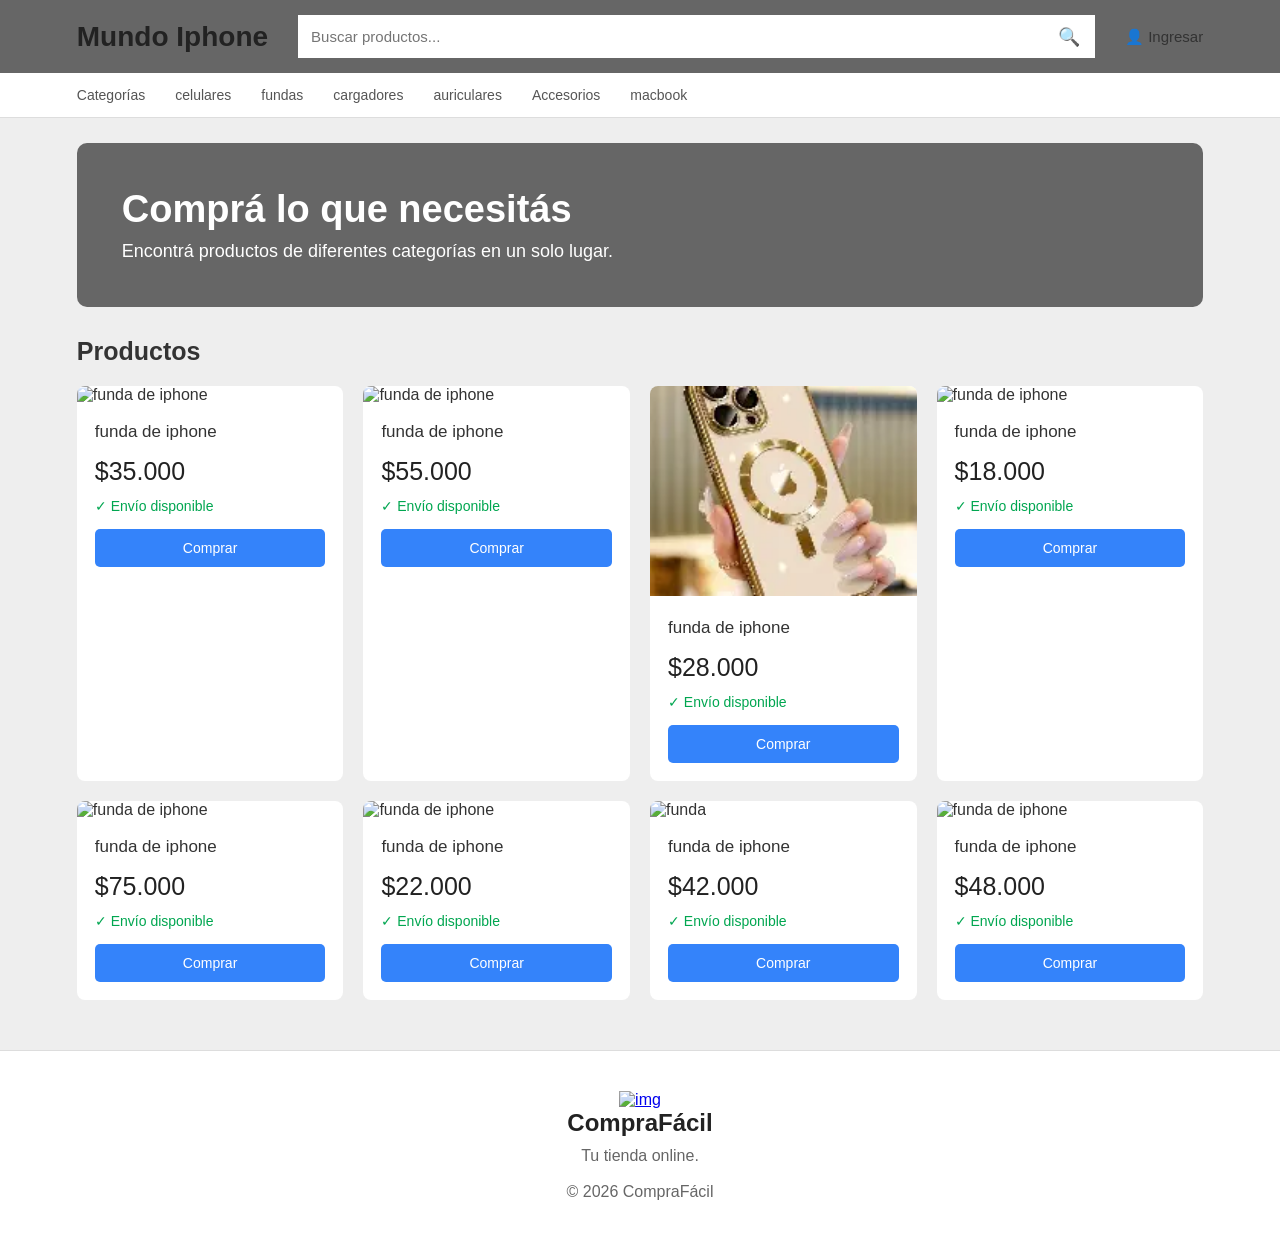
==== index.html @ 6110c026 "Add files via upload agregamos los enlaces" ====
<!DOCTYPE html>
<html lang="en">
<head>
    <meta charset="UTF-8">
    <link rel="stylesheet" href="estilos.css">
    <meta name="viewport" content="width=device-width, initial-scale=1.0">
    <title>zone Phone</title>
</head>
<link rel="preconnect" href="https://fonts.googleapis.com">
<link rel="preconnect" href="https://fonts.gstatic.com" crossorigin>
<link href="https://fonts.googleapis.com/css2?family=Bitcount+Ink:wght@100..900&display=swap" rel="stylesheet">
<body>
    <!-- ===== ENCABEZADO ===== -->
<title>zone Phone</title>
<link rel="estilos" href="estilos.css">
<header>

    <div class="logo">
       Mundo Iphone
    </div>

    <div class="buscador">

        <input
            type="text"
            placeholder="Buscar productos..."
        >
        <button type="submit">🔍</button>

        
    </div>

    <div class="usuario">
        👤 Ingresar
    </div>

</header>


<!-- ===== CATEGORÍAS ===== -->

<nav>

    <a href="#">Categorías</a>

    <a href="celulares.html">celulares</a>

    <a href="fundas.html">fundas</a>

    <a href="cargadores.html">cargadores</a>

    <a href="auriculares.html">auriculares</a>

    <a href="accesorios.html">Accesorios</a>

    <a href="macbook.html">macbook</a>

</nav>


<!-- ===== BANNER ===== -->

<section class="banner">

    <h1>
        Comprá lo que necesitás
    </h1>

    <p>
        Encontrá productos de diferentes categorías
        en un solo lugar.
    </p>

</section>


<!-- ===== PRODUCTOS ===== -->

<main class="contenedor">

    <h2 class="titulo">
        Productos
    </h2>


    <section class="productos">


        <!-- PRODUCTO 1 -->

        <article class="producto">

            <img
                src="https://th.bing.com/th/id/OIP.lqDv7DbG0J4QGtBsUQk6LwHaHa?w=180&h=182&c=7&r=0&o=7&pid=1.7&rm=3"
                alt="funda de iphone"
            >

            <div class="informacion">

                <h3>
                    funda de iphone
                </h3>

                <div class="precio">
                    $35.000
                </div>

                <div class="envio">
                    ✓ Envío disponible
                </div>

                <a href="#" class="boton">
                    Comprar
                </a>

            </div>

        </article>


        <!-- PRODUCTO 2 -->

        <article class="producto">

            <img
                src="https://th.bing.com/th/id/OIP.3WIQGI8E8xNQ7wiEvR8lOgHaH5?w=169&h=182&c=7&r=0&o=7&pid=1.7&rm=3"
                alt="funda de iphone"
            >

            <div class="informacion">

                <h3>
                    funda de iphone
                </h3>

                <div class="precio">
                    $55.000
                </div>

                <div class="envio">
                    ✓ Envío disponible
                </div>

                <a href="#" class="boton">
                    Comprar
                </a>

            </div>

        </article>


        <!-- PRODUCTO 3 -->

        <article class="producto">

            <img
                src="[data-uri]"
                alt="funda de iphone"
            >

            <div class="informacion">

                <h3>
                    funda de iphone
                </h3>

                <div class="precio">
                    $28.000
                </div>

                <div class="envio">
                    ✓ Envío disponible
                </div>

                <a href="#" class="boton">
                    Comprar
                </a>

            </div>

        </article>


        <!-- PRODUCTO 4 -->

        <article class="producto">

            <img
                src="https://th.bing.com/th?q=iPhone+11+Rojo+Fundas&w=120&h=120&c=1&rs=1&qlt=70&r=0&o=7&cb=1&pid=InlineBlock&rm=3&mkt=es-AR&cc=AR&setlang=es&adlt=moderate&t=1&mw=247"
                alt="funda de iphone"
            >

            <div class="informacion">

                <h3>
                    funda de iphone
                </h3>

                <div class="precio">
                    $18.000
                </div>

                <div class="envio">
                    ✓ Envío disponible
                </div>

                <a href="#" class="boton">
                    Comprar
                </a>

            </div>

        </article>


        <!-- PRODUCTO 5 -->

        <article class="producto">

            <img
                src="https://th.bing.com/th/id/OIP.HpjDzfjEz4w4S8hobf5PIgHaHa?w=175&h=180&c=7&r=0&o=7&pid=1.7&rm=3"
                alt="funda de iphone"
            >

            <div class="informacion">

                <h3>
                    funda de iphone
                </h3>

                <div class="precio">
                    $75.000
                </div>

                <div class="envio">
                    ✓ Envío disponible
                </div>

                <a href="#" class="boton">
                    Comprar
                </a>

            </div>

        </article>


        <!-- PRODUCTO 6 -->

        <article class="producto">

            <img
                src="https://th.bing.com/th/id/OIP.JQcCdnDBxBbUWGjRjV0ViQHaHs?w=196&h=203&c=7&r=0&o=7&pid=1.7&rm=3"
                alt="funda de iphone"
            >

            <div class="informacion">

                <h3>
                    funda de iphone
                </h3>

                <div class="precio">
                    $22.000
                </div>

                <div class="envio">
                    ✓ Envío disponible
                </div>

                <a href="#" class="boton">
                    Comprar
                </a>

            </div>

        </article>


        <!-- PRODUCTO 7 -->

        <article class="producto">

            <img
                src="https://th.bing.com/th/id/OIP.5rBGPWnrFqaTnZEM7w9niAHaHa?w=210&h=210&c=7&r=0&o=7&pid=1.7&rm=3"
                alt="funda"
            >

            <div class="informacion">

                <h3>
                    funda de iphone
                </h3>

                <div class="precio">
                    $42.000
                </div>

                <div class="envio">
                    ✓ Envío disponible
                </div>

                <a href="#" class="boton">
                    Comprar
                </a>

            </div>

        </article>


        <!-- PRODUCTO 8 -->

        <article class="producto">

            <img
                src="https://th.bing.com/th/id/OIP.6UaRbbghZWbyrovFTUPnWQHaHa?w=204&h=203&c=7&r=0&o=7&pid=1.7&rm=3"
                alt="funda de iphone"
            >

            <div class="informacion">

                <h3>
                    funda de iphone
                </h3>

                <div class="precio">
                    $48.000
                </div>

                <div class="envio">
                    ✓ Envío disponible
                </div>

                <a href="#" class="boton">
                    Comprar
                </a>

            </div>

        </article>


    </section>

</main>


<!-- ===== FOOTER ===== -->

<footer>

<a href="https://www.instagram.com/mati_bcj__/"><img  src="https://th.bing.com/th/id/OIP.xa0FgRBsvMi7bmVNCDYsCgHaHa?r=0&o=7rm=3&rs=1&pid=ImgDetMain&o=7&rm=3"  alt="img" width="70px" height="70px"></a>
    <h2>
        CompraFácil
    </h2>

    <p>
        Tu tienda online.
    </p>

    <br>

    <p>
        © 2026 CompraFácil
    </p>

</footer>
</body>
</html>
---- estilos.css ----
* {
        margin: 0;
        padding: 0;
        box-sizing: border-box;
        font-family: Arial, sans-serif;
    }

    body {
        background-color: #eeeeee;
        color: #333;
    }

    /* ===== HEADER ===== */

    header {
        background-color: #666666;
        padding: 15px 6%;
        display: flex;
        align-items: center;
        gap: 30px;
    }

    .logo {
        font-size: 28px;
        font-weight: bold;
        color: #222;
    }

    .buscador {
        flex: 1;
        display: flex;
    }

    .buscador input {
        width: 100%;
        padding: 13px;
        border: none;
        outline: none;
        font-size: 15px;
    }

    .buscador button {
        width: 55px;
        border: none;
        background-color: white;
        cursor: pointer;
        font-size: 18px;
    }

    .usuario {
        font-size: 15px;
        white-space: nowrap;
    }

    /* ===== CATEGORÍAS ===== */

    nav {
        background-color: white;
        padding: 14px 6%;
        display: flex;
        gap: 30px;
        border-bottom: 1px solid #ddd;
    }

    nav a {
        text-decoration: none;
        color: #555;
        font-size: 14px;
    }

    nav a:hover {
        color: #3483fa;
    }

    /* ===== BANNER ===== */

    .banner {
        width: 88%;
        max-width: 1200px;
        margin: 25px auto;
        padding: 45px;
        border-radius: 10px;
        background-color: #666666;
        color: white;
    }

    .banner h1 {
        font-size: 38px;
        margin-bottom: 10px;
    }

    .banner p {
        font-size: 18px;
    }

    /* ===== CONTENIDO ===== */

    .contenedor {
        width: 88%;
        max-width: 1200px;
        margin: auto;
    }

    .titulo {
        margin: 30px 0 20px;
        font-size: 25px;
    }

    /* ===== PRODUCTOS ===== */

    .productos {
        display: grid;
        grid-template-columns: repeat(4, 1fr);
        gap: 20px;
        padding-bottom: 50px;
    }

    .producto {
        background-color: white;
        border-radius: 8px;
        overflow: hidden;
        transition: 0.2s;
    }

    .producto:hover {
        transform: translateY(-5px);
        box-shadow: 0 5px 15px rgba(0,0,0,0.15);
    }

    .producto img {
        width: 100%;
        height: 210px;
        object-fit: cover;
    }

    .informacion {
        padding: 18px;
    }

    .informacion h3 {
        font-size: 17px;
        font-weight: normal;
        margin-bottom: 15px;
    }

    .precio {
        font-size: 25px;
        margin-bottom: 12px;
        color: #222;
    }

    .envio {
        color: #00a650;
        font-size: 14px;
        margin-bottom: 15px;
    }

    .boton {
        display: block;
        text-align: center;
        text-decoration: none;
        background-color: #3483fa;
        color: white;
        padding: 11px;
        border-radius: 5px;
        font-size: 14px;
    }

    .boton:hover {
        background-color: #296fd3;
    }

    /* ===== PIE DE PÁGINA ===== */

    footer {
        background-color: white;
        border-top: 1px solid #ddd;
        padding: 40px;
        text-align: center;
        color: #666;
    }

    footer h2 {
        color: #222;
        margin-bottom: 10px;
    }

    /* ===== RESPONSIVE ===== */

    @media (max-width: 900px) {

        .productos {
            grid-template-columns: repeat(2, 1fr);
        }

    }

    @media (max-width: 600px) {

        header {
            flex-wrap: wrap;
        }

        .logo {
            width: 100%;
            text-align: center;
        }

        .buscador {
            width: 100%;
        }

        nav {
            overflow-x: auto;
        }

        .banner {
            padding: 30px;
        }

        .banner h1 {
            font-size: 28px;
        }

        .productos {
            grid-template-columns: 1fr 1fr;
            gap: 10px;
        }

        .producto img {
            height: 160px;
        }

        .informacion {
            padding: 12px;
        }

        .precio {
            font-size: 20px;
        }

    }
---- estilos.css ----
* {
        margin: 0;
        padding: 0;
        box-sizing: border-box;
        font-family: Arial, sans-serif;
    }

    body {
        background-color: #eeeeee;
        color: #333;
    }

    /* ===== HEADER ===== */

    header {
        background-color: #666666;
        padding: 15px 6%;
        display: flex;
        align-items: center;
        gap: 30px;
    }

    .logo {
        font-size: 28px;
        font-weight: bold;
        color: #222;
    }

    .buscador {
        flex: 1;
        display: flex;
    }

    .buscador input {
        width: 100%;
        padding: 13px;
        border: none;
        outline: none;
        font-size: 15px;
    }

    .buscador button {
        width: 55px;
        border: none;
        background-color: white;
        cursor: pointer;
        font-size: 18px;
    }

    .usuario {
        font-size: 15px;
        white-space: nowrap;
    }

    /* ===== CATEGORÍAS ===== */

    nav {
        background-color: white;
        padding: 14px 6%;
        display: flex;
        gap: 30px;
        border-bottom: 1px solid #ddd;
    }

    nav a {
        text-decoration: none;
        color: #555;
        font-size: 14px;
    }

    nav a:hover {
        color: #3483fa;
    }

    /* ===== BANNER ===== */

    .banner {
        width: 88%;
        max-width: 1200px;
        margin: 25px auto;
        padding: 45px;
        border-radius: 10px;
        background-color: #666666;
        color: white;
    }

    .banner h1 {
        font-size: 38px;
        margin-bottom: 10px;
    }

    .banner p {
        font-size: 18px;
    }

    /* ===== CONTENIDO ===== */

    .contenedor {
        width: 88%;
        max-width: 1200px;
        margin: auto;
    }

    .titulo {
        margin: 30px 0 20px;
        font-size: 25px;
    }

    /* ===== PRODUCTOS ===== */

    .productos {
        display: grid;
        grid-template-columns: repeat(4, 1fr);
        gap: 20px;
        padding-bottom: 50px;
    }

    .producto {
        background-color: white;
        border-radius: 8px;
        overflow: hidden;
        transition: 0.2s;
    }

    .producto:hover {
        transform: translateY(-5px);
        box-shadow: 0 5px 15px rgba(0,0,0,0.15);
    }

    .producto img {
        width: 100%;
        height: 210px;
        object-fit: cover;
    }

    .informacion {
        padding: 18px;
    }

    .informacion h3 {
        font-size: 17px;
        font-weight: normal;
        margin-bottom: 15px;
    }

    .precio {
        font-size: 25px;
        margin-bottom: 12px;
        color: #222;
    }

    .envio {
        color: #00a650;
        font-size: 14px;
        margin-bottom: 15px;
    }

    .boton {
        display: block;
        text-align: center;
        text-decoration: none;
        background-color: #3483fa;
        color: white;
        padding: 11px;
        border-radius: 5px;
        font-size: 14px;
    }

    .boton:hover {
        background-color: #296fd3;
    }

    /* ===== PIE DE PÁGINA ===== */

    footer {
        background-color: white;
        border-top: 1px solid #ddd;
        padding: 40px;
        text-align: center;
        color: #666;
    }

    footer h2 {
        color: #222;
        margin-bottom: 10px;
    }

    /* ===== RESPONSIVE ===== */

    @media (max-width: 900px) {

        .productos {
            grid-template-columns: repeat(2, 1fr);
        }

    }

    @media (max-width: 600px) {

        header {
            flex-wrap: wrap;
        }

        .logo {
            width: 100%;
            text-align: center;
        }

        .buscador {
            width: 100%;
        }

        nav {
            overflow-x: auto;
        }

        .banner {
            padding: 30px;
        }

        .banner h1 {
            font-size: 28px;
        }

        .productos {
            grid-template-columns: 1fr 1fr;
            gap: 10px;
        }

        .producto img {
            height: 160px;
        }

        .informacion {
            padding: 12px;
        }

        .precio {
            font-size: 20px;
        }

    }
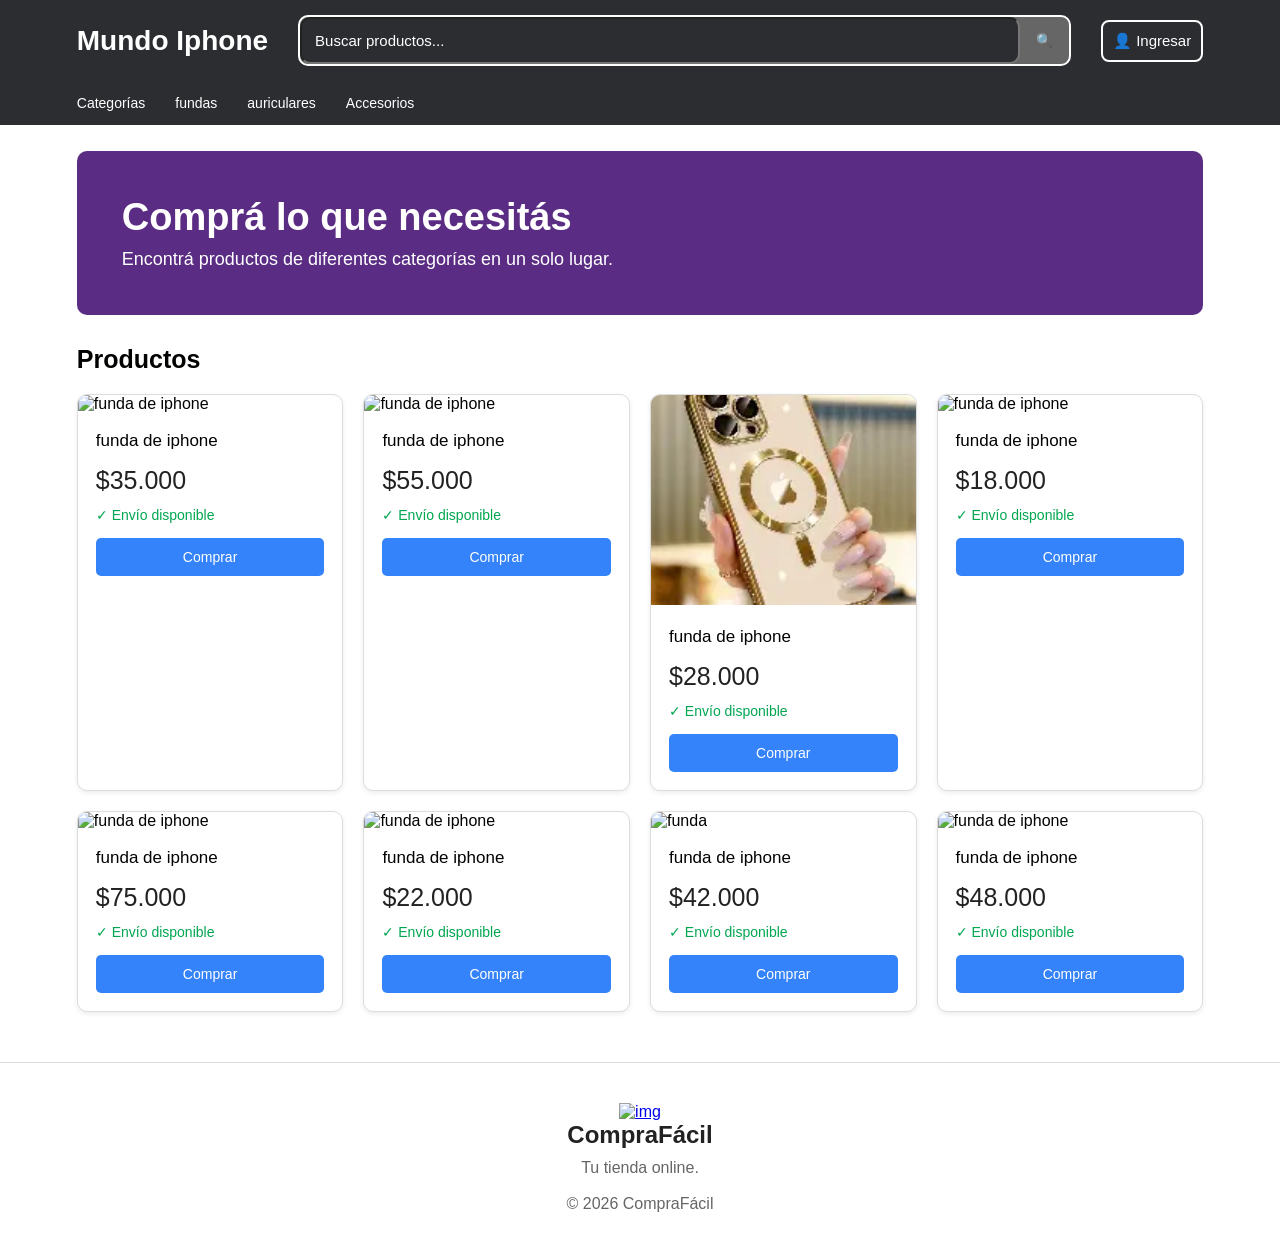
==== commit 8b68c5a5: "Add files via upload agregamos los vinculos a categorias" ====
--- a/index.html
+++ b/index.html
@@ -41,19 +41,19 @@
 
 <nav>
 
-    <a href="#">Categorías</a>
-
-    <a href="celulares.html">celulares</a>
+    <a href="index.html">Categorías</a>
+
+    
 
     <a href="fundas.html">fundas</a>
 
-    <a href="cargadores.html">cargadores</a>
+   
 
     <a href="auriculares.html">auriculares</a>
 
     <a href="accesorios.html">Accesorios</a>
 
-    <a href="macbook.html">macbook</a>
+   
 
 </nav>
 
--- a/estilos.css
+++ b/estilos.css
@@ -8,14 +8,14 @@
     }
 
     body {
-        background-color: #eeeeee;
-        color: #333;
+        background-color: white;
+        color: #020300;
     }
 
     /* ===== HEADER ===== */
 
     header {
-        background-color: #666666;
+        background-color: #2b2d31;
         padding: 15px 6%;
         display: flex;
         align-items: center;
@@ -25,48 +25,70 @@
     .logo {
         font-size: 28px;
         font-weight: bold;
-        color: #222;
+        color: white;
     }
 
     .buscador {
         flex: 1;
         display: flex;
+        align-items: center;
+        background-color: #666666;
+        border: 2px solid white;
+        border-radius: 10px;
+        overflow: hidden;
     }
 
     .buscador input {
         width: 100%;
         padding: 13px;
-        border: none;
+        border: 1x solid white;
+        border-radius: 10px;
         outline: none;
         font-size: 15px;
+        background-color: #2b2d31;
+    }
+
+    .buscador input::placeholder {
+    color: white;
     }
 
     .buscador button {
-        width: 55px;
+        padding: 13px 16px;
         border: none;
-        background-color: white;
+        background: transparent;
+        color: #2b2d31;
         cursor: pointer;
-        font-size: 18px;
     }
 
     .usuario {
         font-size: 15px;
-        white-space: nowrap;
+        padding: 10px;
+        border: 2px solid white;
+        border-radius: 8px;
+        background-color: #2b2d31;
+        color: white;
+        cursor: pointer;
+        transition: 0.3s;
+    }
+
+    .usuario:active {
+        box-shadow: 0 0 15px #3483fa;
+        background-color: #3483fa;
     }
 
     /* ===== CATEGORÍAS ===== */
 
     nav {
-        background-color: white;
+        background-color: #2b2d31;
         padding: 14px 6%;
         display: flex;
         gap: 30px;
-        border-bottom: 1px solid #ddd;
+        border-bottom: 1px solid white;
     }
 
     nav a {
         text-decoration: none;
-        color: #555;
+        color:white ;
         font-size: 14px;
     }
 
@@ -82,7 +104,7 @@
         margin: 25px auto;
         padding: 45px;
         border-radius: 10px;
-        background-color: #666666;
+        background-color:  #5B2C83;
         color: white;
     }
 
@@ -119,14 +141,17 @@
 
     .producto {
         background-color: white;
-        border-radius: 8px;
+        border: 1px solid #dddddd;
+        border-radius: 10px;
         overflow: hidden;
-        transition: 0.2s;
+        transition: all 0.3s ease;
+        box-shadow: 0 2px 5px rgba(0, 0, 0, 0.08);
     }
 
     .producto:hover {
-        transform: translateY(-5px);
-        box-shadow: 0 5px 15px rgba(0,0,0,0.15);
+        transform: translateY(-8px);
+        box-shadow: 0 0 25px rgba(123, 44, 191, 1);
+        border-color: #7B2CBF;
     }
 
     .producto img {
--- a/estilos.css
+++ b/estilos.css
@@ -8,14 +8,14 @@
     }
 
     body {
-        background-color: #eeeeee;
-        color: #333;
+        background-color: white;
+        color: #020300;
     }
 
     /* ===== HEADER ===== */
 
     header {
-        background-color: #666666;
+        background-color: #2b2d31;
         padding: 15px 6%;
         display: flex;
         align-items: center;
@@ -25,48 +25,70 @@
     .logo {
         font-size: 28px;
         font-weight: bold;
-        color: #222;
+        color: white;
     }
 
     .buscador {
         flex: 1;
         display: flex;
+        align-items: center;
+        background-color: #666666;
+        border: 2px solid white;
+        border-radius: 10px;
+        overflow: hidden;
     }
 
     .buscador input {
         width: 100%;
         padding: 13px;
-        border: none;
+        border: 1x solid white;
+        border-radius: 10px;
         outline: none;
         font-size: 15px;
+        background-color: #2b2d31;
+    }
+
+    .buscador input::placeholder {
+    color: white;
     }
 
     .buscador button {
-        width: 55px;
+        padding: 13px 16px;
         border: none;
-        background-color: white;
+        background: transparent;
+        color: #2b2d31;
         cursor: pointer;
-        font-size: 18px;
     }
 
     .usuario {
         font-size: 15px;
-        white-space: nowrap;
+        padding: 10px;
+        border: 2px solid white;
+        border-radius: 8px;
+        background-color: #2b2d31;
+        color: white;
+        cursor: pointer;
+        transition: 0.3s;
+    }
+
+    .usuario:active {
+        box-shadow: 0 0 15px #3483fa;
+        background-color: #3483fa;
     }
 
     /* ===== CATEGORÍAS ===== */
 
     nav {
-        background-color: white;
+        background-color: #2b2d31;
         padding: 14px 6%;
         display: flex;
         gap: 30px;
-        border-bottom: 1px solid #ddd;
+        border-bottom: 1px solid white;
     }
 
     nav a {
         text-decoration: none;
-        color: #555;
+        color:white ;
         font-size: 14px;
     }
 
@@ -82,7 +104,7 @@
         margin: 25px auto;
         padding: 45px;
         border-radius: 10px;
-        background-color: #666666;
+        background-color:  #5B2C83;
         color: white;
     }
 
@@ -119,14 +141,17 @@
 
     .producto {
         background-color: white;
-        border-radius: 8px;
+        border: 1px solid #dddddd;
+        border-radius: 10px;
         overflow: hidden;
-        transition: 0.2s;
+        transition: all 0.3s ease;
+        box-shadow: 0 2px 5px rgba(0, 0, 0, 0.08);
     }
 
     .producto:hover {
-        transform: translateY(-5px);
-        box-shadow: 0 5px 15px rgba(0,0,0,0.15);
+        transform: translateY(-8px);
+        box-shadow: 0 0 25px rgba(123, 44, 191, 1);
+        border-color: #7B2CBF;
     }
 
     .producto img {
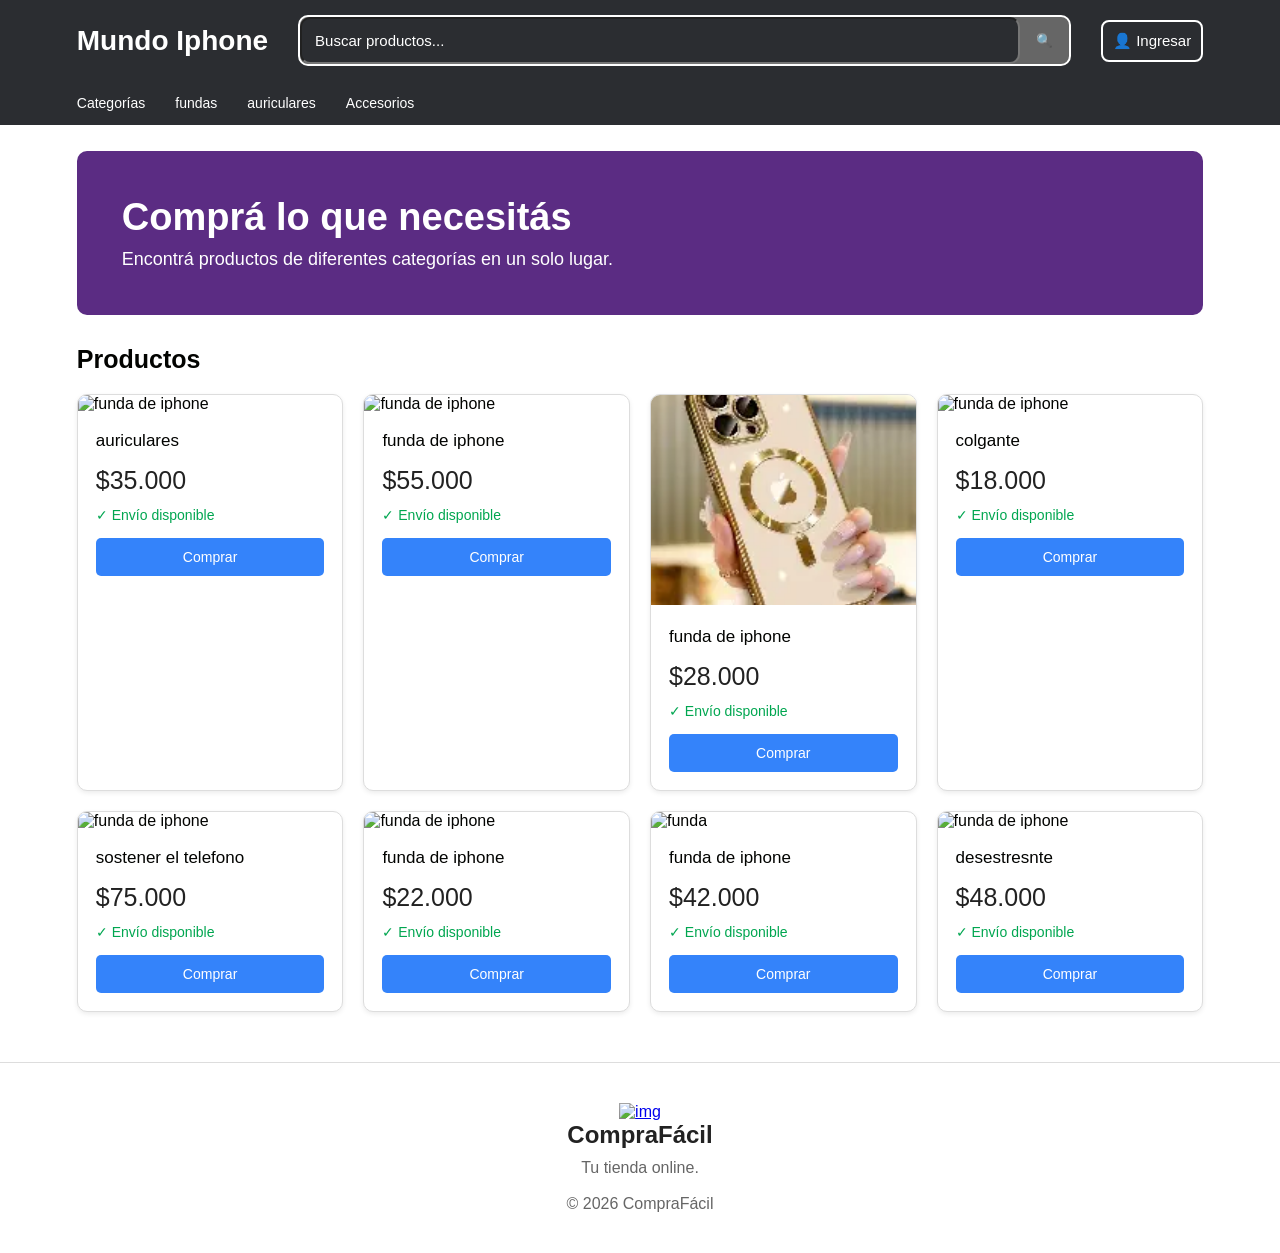
==== commit 0d778fd2: "Add files via upload acomodamos los productos de esta categoria" ====
--- a/index.html
+++ b/index.html
@@ -91,7 +91,39 @@
         <article class="producto">
 
             <img
-                src="https://th.bing.com/th/id/OIP.lqDv7DbG0J4QGtBsUQk6LwHaHa?w=180&h=182&c=7&r=0&o=7&pid=1.7&rm=3"
+                src="https://imgs.search.brave.com/Dd8I39sZYrQHI96cjUC4XwNZPusPZd4pSSHWeuwNdzo/rs:fit:860:0:0:0/g:ce/aHR0cHM6Ly9zdGF0/aWMudmVjdGVlenku/Y29tL3N5c3RlbS9y/ZXNvdXJjZXMvdGh1/bWJuYWlscy8wMDYv/NDgyLzAzNS9zbWFs/bC9hLXdpcmVsZXNz/LWhlYWRwaG9uZS1p/bi1hLXllbGxvdy1i/YWNrZ3JvdW5kLXBo/b3RvLmpwZw"
+                alt="funda de iphone"
+            >
+
+            <div class="informacion">
+
+                <h3>
+                     auriculares
+                </h3>
+
+                <div class="precio">
+                    $35.000
+                </div>
+
+                <div class="envio">
+                    ✓ Envío disponible
+                </div>
+
+                <a href="#" class="boton">
+                    Comprar
+                </a>
+
+            </div>
+
+        </article>
+
+
+        <!-- PRODUCTO 2 -->
+
+        <article class="producto">
+
+            <img
+                src="https://th.bing.com/th/id/OIP.3WIQGI8E8xNQ7wiEvR8lOgHaH5?w=169&h=182&c=7&r=0&o=7&pid=1.7&rm=3"
                 alt="funda de iphone"
             >
 
@@ -102,28 +134,28 @@
                 </h3>
 
                 <div class="precio">
-                    $35.000
-                </div>
-
-                <div class="envio">
-                    ✓ Envío disponible
-                </div>
-
-                <a href="#" class="boton">
-                    Comprar
-                </a>
-
-            </div>
-
-        </article>
-
-
-        <!-- PRODUCTO 2 -->
-
-        <article class="producto">
-
-            <img
-                src="https://th.bing.com/th/id/OIP.3WIQGI8E8xNQ7wiEvR8lOgHaH5?w=169&h=182&c=7&r=0&o=7&pid=1.7&rm=3"
+                    $55.000
+                </div>
+
+                <div class="envio">
+                    ✓ Envío disponible
+                </div>
+
+                <a href="#" class="boton">
+                    Comprar
+                </a>
+
+            </div>
+
+        </article>
+
+
+        <!-- PRODUCTO 3 -->
+
+        <article class="producto">
+
+            <img
+                src="[data-uri]"
                 alt="funda de iphone"
             >
 
@@ -134,38 +166,6 @@
                 </h3>
 
                 <div class="precio">
-                    $55.000
-                </div>
-
-                <div class="envio">
-                    ✓ Envío disponible
-                </div>
-
-                <a href="#" class="boton">
-                    Comprar
-                </a>
-
-            </div>
-
-        </article>
-
-
-        <!-- PRODUCTO 3 -->
-
-        <article class="producto">
-
-            <img
-                src="[data-uri]"
-                alt="funda de iphone"
-            >
-
-            <div class="informacion">
-
-                <h3>
-                    funda de iphone
-                </h3>
-
-                <div class="precio">
                     $28.000
                 </div>
 
@@ -187,14 +187,14 @@
         <article class="producto">
 
             <img
-                src="https://th.bing.com/th?q=iPhone+11+Rojo+Fundas&w=120&h=120&c=1&rs=1&qlt=70&r=0&o=7&cb=1&pid=InlineBlock&rm=3&mkt=es-AR&cc=AR&setlang=es&adlt=moderate&t=1&mw=247"
-                alt="funda de iphone"
-            >
-
-            <div class="informacion">
-
-                <h3>
-                    funda de iphone
+                src="https://imgs.search.brave.com/nC23NAGAA8pW3L0xI2__tluTn2T7a1MmlWp_zqZ6C5U/rs:fit:860:0:0:0/g:ce/aHR0cHM6Ly9hci10/b2RvbW9kYS5ibHVl/c3Rhcmdyb3VwLWNk/bi5jb20vbWVkaWEv/Y2F0YWxvZy9wcm9k/dWN0LzgvNC84NDQ0/ODMwMV8xXzFfMjAy/NjEwMjUwMjQyMTQu/anBnP3F1YWxpdHk9/NzUmYmctY29sb3I9/MjU1LDI1NSwyNTUm/Zml0PWJvdW5kcyZo/ZWlnaHQ9NjA4Jndp/ZHRoPTQ3NSZjYW52/YXM9NDc1OjYwOA"
+                alt="funda de iphone"
+            >
+
+            <div class="informacion">
+
+                <h3>
+                    colgante
                 </h3>
 
                 <div class="precio">
@@ -219,14 +219,14 @@
         <article class="producto">
 
             <img
-                src="https://th.bing.com/th/id/OIP.HpjDzfjEz4w4S8hobf5PIgHaHa?w=175&h=180&c=7&r=0&o=7&pid=1.7&rm=3"
-                alt="funda de iphone"
-            >
-
-            <div class="informacion">
-
-                <h3>
-                    funda de iphone
+                src="https://imgs.search.brave.com/R7kzBn-jkdFI4HPr8IL9bN62Ovk5Km6JAdozb-zi8HQ/rs:fit:860:0:0:0/g:ce/aHR0cHM6Ly9hY2Ru/LXVzLm1pdGllbmRh/bnViZS5jb20vc3Rv/cmVzLzg4Ni8zNjYv/cHJvZHVjdHMvc29w/b3J0ZS1jZWx1bGFy/LXBpbnphLWJyYXpv/LWZsZXhpYmxlLTAx/MS0xOGU0ZGQwZmI5/ZmRlM2E4YmExNjQw/OTYzMTMxNzcwMi00/ODAtMC53ZWJw"
+                alt="funda de iphone"
+            >
+
+            <div class="informacion">
+
+                <h3>
+                    sostener el telefono
                 </h3>
 
                 <div class="precio">
@@ -315,14 +315,14 @@
         <article class="producto">
 
             <img
-                src="https://th.bing.com/th/id/OIP.6UaRbbghZWbyrovFTUPnWQHaHa?w=204&h=203&c=7&r=0&o=7&pid=1.7&rm=3"
-                alt="funda de iphone"
-            >
-
-            <div class="informacion">
-
-                <h3>
-                    funda de iphone
+                src="https://imgs.search.brave.com/5e2CIQX8v7-AuwDaPJCdB83SQ1mqCnOLExfeSFz-k6s/rs:fit:860:0:0:0/g:ce/aHR0cHM6Ly9hY2Ru/LXVzLm1pdGllbmRh/bnViZS5jb20vc3Rv/cmVzLzY1Mi81OTYv/cHJvZHVjdHMvMDA5/ODAzXzAtNDljOWRl/OGNjYTA4NjRhNGFh/MTc2MTc2NDY2MTQ1/OTQtMTAyNC0xMDI0/LndlYnA_dz0xOTIw"
+                alt="funda de iphone"
+            >
+
+            <div class="informacion">
+
+                <h3>
+                    desestresnte
                 </h3>
 
                 <div class="precio">
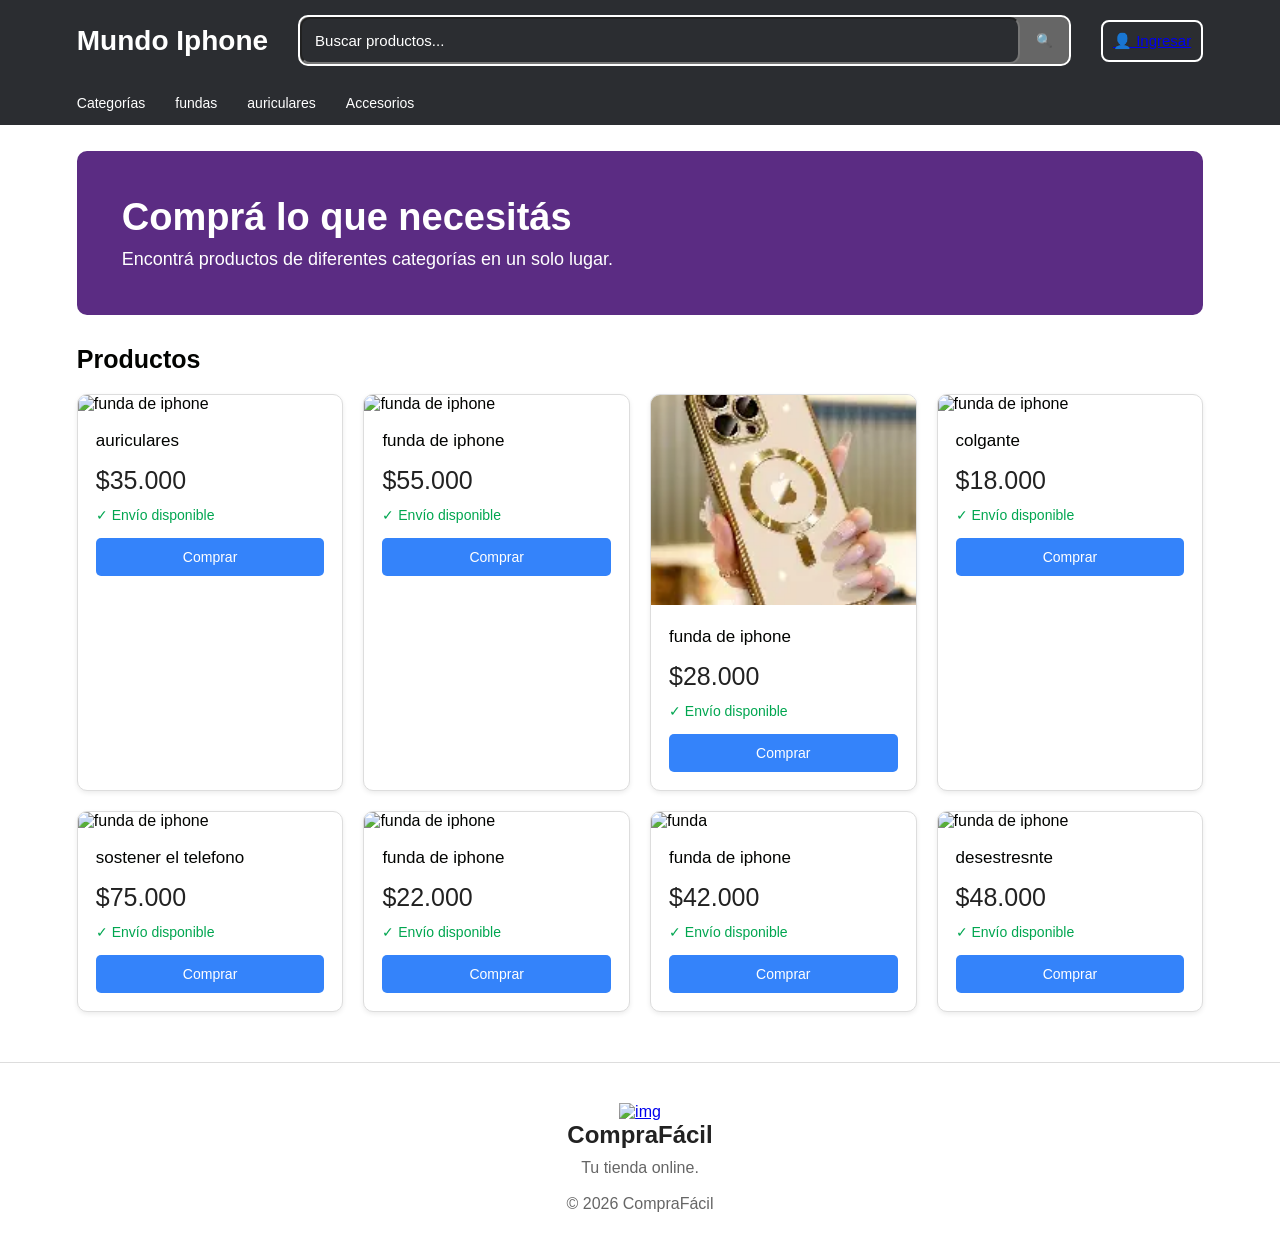
==== commit cee8bc2f: "Add files via upload modificamos y cambiamos errores en el inicio de sesion" ====
--- a/index.html
+++ b/index.html
@@ -31,7 +31,7 @@
     </div>
 
     <div class="usuario">
-        👤 Ingresar
+      <a href="ingresar.html">👤 Ingresar</a>  
     </div>
 
 </header>
@@ -351,7 +351,7 @@
 
 <footer>
 
-<a href="https://www.instagram.com/mati_bcj__/"><img  src="https://th.bing.com/th/id/OIP.xa0FgRBsvMi7bmVNCDYsCgHaHa?r=0&o=7rm=3&rs=1&pid=ImgDetMain&o=7&rm=3"  alt="img" width="70px" height="70px"></a>
+<a href="https://www.instagram.com/zoneiphone2026?rpxt=bmwxcWdvczRuZnY2"><img  src="https://th.bing.com/th/id/OIP.xa0FgRBsvMi7bmVNCDYsCgHaHa?r=0&o=7rm=3&rs=1&pid=ImgDetMain&o=7&rm=3"  alt="img" width="70px" height="70px"></a>
     <h2>
         CompraFácil
     </h2>
@@ -367,5 +367,13 @@
     </p>
 
 </footer>
+<script>
+  const usuarioActivo = sessionStorage.getItem('bastian_sesion');
+  if (usuarioActivo) {
+    const cajaUsuario = document.querySelector('.usuario');
+    cajaUsuario.innerHTML = `<a href="ingresar.html" style="color:white; text-decoration:none;">👤 ${usuarioActivo}</a>`;
+  }
+</script>
+
 </body>
 </html>
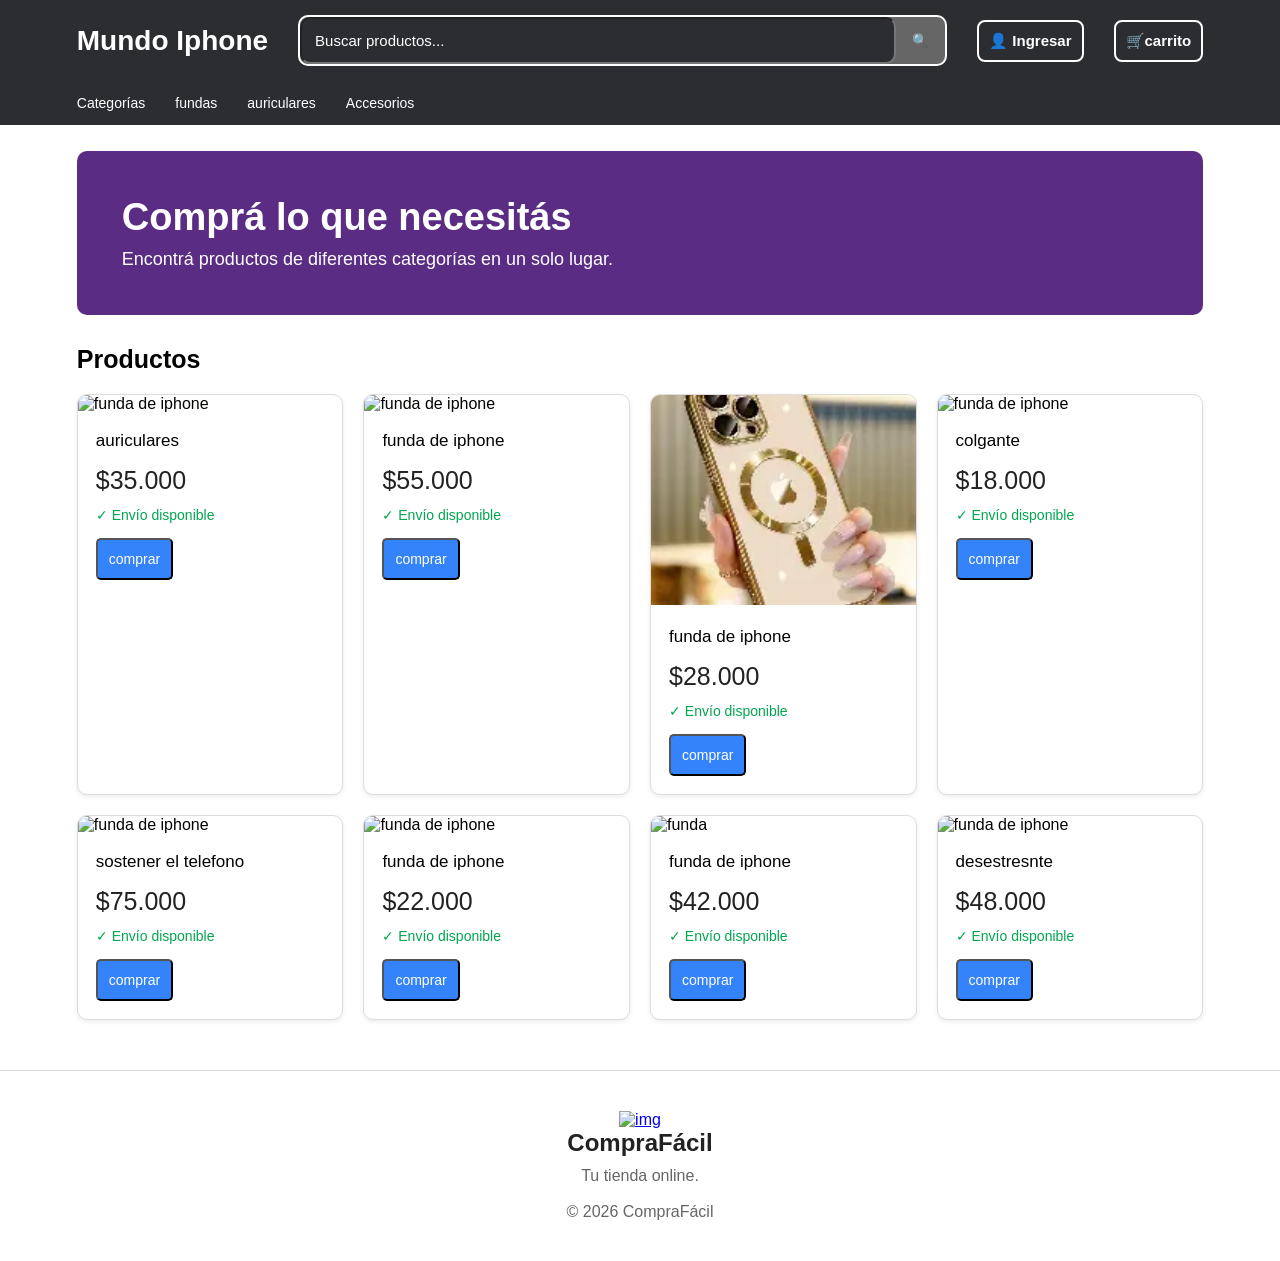
==== commit 4ea076c4: "Add files via upload agregamos el carrito con dos archivos uno html y el otro js para que pueda leer" ====
--- a/index.html
+++ b/index.html
@@ -33,7 +33,7 @@
     <div class="usuario">
       <a href="ingresar.html">👤 Ingresar</a>  
     </div>
-
+<div class="usuario"><a href="carrito.html">🛒carrito</a></div>
 </header>
 
 
@@ -108,11 +108,7 @@
                 <div class="envio">
                     ✓ Envío disponible
                 </div>
-
-                <a href="#" class="boton">
-                    Comprar
-                </a>
-
+<button class="boton">comprar</button>    
             </div>
 
         </article>
@@ -140,11 +136,7 @@
                 <div class="envio">
                     ✓ Envío disponible
                 </div>
-
-                <a href="#" class="boton">
-                    Comprar
-                </a>
-
+<button class="boton">comprar</button>    
             </div>
 
         </article>
@@ -172,10 +164,7 @@
                 <div class="envio">
                     ✓ Envío disponible
                 </div>
-
-                <a href="#" class="boton">
-                    Comprar
-                </a>
+<button class="boton">comprar</button>    
 
             </div>
 
@@ -204,10 +193,7 @@
                 <div class="envio">
                     ✓ Envío disponible
                 </div>
-
-                <a href="#" class="boton">
-                    Comprar
-                </a>
+ <button class="boton">comprar</button>    
 
             </div>
 
@@ -237,10 +223,7 @@
                     ✓ Envío disponible
                 </div>
 
-                <a href="#" class="boton">
-                    Comprar
-                </a>
-
+           <button class="boton">comprar</button>    
             </div>
 
         </article>
@@ -268,10 +251,7 @@
                 <div class="envio">
                     ✓ Envío disponible
                 </div>
-
-                <a href="#" class="boton">
-                    Comprar
-                </a>
+<button class="boton">comprar</button>    
 
             </div>
 
@@ -301,9 +281,7 @@
                     ✓ Envío disponible
                 </div>
 
-                <a href="#" class="boton">
-                    Comprar
-                </a>
+              <button class="boton">comprar</button>    
 
             </div>
 
@@ -332,10 +310,7 @@
                 <div class="envio">
                     ✓ Envío disponible
                 </div>
-
-                <a href="#" class="boton">
-                    Comprar
-                </a>
+<button class="boton">comprar</button>    
 
             </div>
 
@@ -367,13 +342,8 @@
     </p>
 
 </footer>
-<script>
-  const usuarioActivo = sessionStorage.getItem('bastian_sesion');
-  if (usuarioActivo) {
-    const cajaUsuario = document.querySelector('.usuario');
-    cajaUsuario.innerHTML = `<a href="ingresar.html" style="color:white; text-decoration:none;">👤 ${usuarioActivo}</a>`;
-  }
-</script>
+<script src="sesiones.js"></script>
+<script src="carrito.js"></script>   
 
 </body>
 </html>
--- a/estilos.css
+++ b/estilos.css
@@ -266,5 +266,122 @@
             font-size: 20px;
         }
 
-    }
-
+    }/* ===== PÁGINA CARRITO ===== */
+.lista-carrito {
+  display: flex;
+  flex-direction: column;
+  gap: 12px;
+  margin-bottom: 24px;
+}
+
+.item-carrito {
+  display: flex;
+  align-items: center;
+  gap: 14px;
+  background: #fff;
+  border: 1px solid #e5e7eb;
+  border-radius: 12px;
+  padding: 14px 16px;
+}
+
+.item-carrito .info {
+  flex: 1;
+}
+.item-carrito .info b {
+  display: block;
+  font-size: 15px;
+}
+.item-carrito .info small {
+  color: #6b7280;
+  font-size: 13px;
+}
+
+.item-carrito .cantidad {
+  display: flex;
+  align-items: center;
+  gap: 8px;
+}
+.item-carrito .cantidad button {
+  width: 28px;
+  height: 28px;
+  border: 1px solid #e5e7eb;
+  background: #f9fafb;
+  border-radius: 6px;
+  font-size: 16px;
+  cursor: pointer;
+}
+.item-carrito .cantidad button:hover {
+  background: #e5e7eb;
+}
+.item-carrito .cantidad span {
+  font-weight: 700;
+  min-width: 20px;
+  text-align: center;
+}
+
+.item-carrito .subtotal {
+  font-weight: 700;
+  font-size: 15px;
+  min-width: 80px;
+  text-align: right;
+}
+
+.item-carrito .quitar {
+  background: none;
+  border: none;
+  color: #ef4444;
+  font-size: 18px;
+  cursor: pointer;
+  padding: 4px;
+}
+
+.resumen-carrito {
+  background: #fff;
+  border: 1px solid #e5e7eb;
+  border-radius: 12px;
+  padding: 20px;
+  text-align: right;
+}
+
+.resumen-carrito .total {
+  font-size: 20px;
+  font-weight: 800;
+  margin-bottom: 14px;
+}
+
+.resumen-carrito .btn-pagar {
+  display: block;
+  width: 100%;
+  padding: 14px;
+  border: none;
+  border-radius: 11px;
+  background: #22c55e;
+  color: #fff;
+  font-size: 16px;
+  font-weight: 700;
+  cursor: pointer;
+  margin-bottom: 10px;
+}
+.resumen-carrito .btn-pagar:hover {
+  background: #16a34a;
+}
+
+.resumen-carrito .btn-seguir {
+  display: block;
+  text-align: center;
+  color: #2563eb;
+  text-decoration: none;
+  font-weight: 600;
+  font-size: 14px;
+}   /* Links del header */
+header a {
+  color: #fff;
+  text-decoration: none;
+  font-weight: 600;
+  font-size: 15px;
+}
+
+header a:hover {
+  color: #d1d5db;
+}   
+
--- a/estilos.css
+++ b/estilos.css
@@ -266,5 +266,122 @@
             font-size: 20px;
         }
 
-    }
-
+    }/* ===== PÁGINA CARRITO ===== */
+.lista-carrito {
+  display: flex;
+  flex-direction: column;
+  gap: 12px;
+  margin-bottom: 24px;
+}
+
+.item-carrito {
+  display: flex;
+  align-items: center;
+  gap: 14px;
+  background: #fff;
+  border: 1px solid #e5e7eb;
+  border-radius: 12px;
+  padding: 14px 16px;
+}
+
+.item-carrito .info {
+  flex: 1;
+}
+.item-carrito .info b {
+  display: block;
+  font-size: 15px;
+}
+.item-carrito .info small {
+  color: #6b7280;
+  font-size: 13px;
+}
+
+.item-carrito .cantidad {
+  display: flex;
+  align-items: center;
+  gap: 8px;
+}
+.item-carrito .cantidad button {
+  width: 28px;
+  height: 28px;
+  border: 1px solid #e5e7eb;
+  background: #f9fafb;
+  border-radius: 6px;
+  font-size: 16px;
+  cursor: pointer;
+}
+.item-carrito .cantidad button:hover {
+  background: #e5e7eb;
+}
+.item-carrito .cantidad span {
+  font-weight: 700;
+  min-width: 20px;
+  text-align: center;
+}
+
+.item-carrito .subtotal {
+  font-weight: 700;
+  font-size: 15px;
+  min-width: 80px;
+  text-align: right;
+}
+
+.item-carrito .quitar {
+  background: none;
+  border: none;
+  color: #ef4444;
+  font-size: 18px;
+  cursor: pointer;
+  padding: 4px;
+}
+
+.resumen-carrito {
+  background: #fff;
+  border: 1px solid #e5e7eb;
+  border-radius: 12px;
+  padding: 20px;
+  text-align: right;
+}
+
+.resumen-carrito .total {
+  font-size: 20px;
+  font-weight: 800;
+  margin-bottom: 14px;
+}
+
+.resumen-carrito .btn-pagar {
+  display: block;
+  width: 100%;
+  padding: 14px;
+  border: none;
+  border-radius: 11px;
+  background: #22c55e;
+  color: #fff;
+  font-size: 16px;
+  font-weight: 700;
+  cursor: pointer;
+  margin-bottom: 10px;
+}
+.resumen-carrito .btn-pagar:hover {
+  background: #16a34a;
+}
+
+.resumen-carrito .btn-seguir {
+  display: block;
+  text-align: center;
+  color: #2563eb;
+  text-decoration: none;
+  font-weight: 600;
+  font-size: 14px;
+}   /* Links del header */
+header a {
+  color: #fff;
+  text-decoration: none;
+  font-weight: 600;
+  font-size: 15px;
+}
+
+header a:hover {
+  color: #d1d5db;
+}   
+
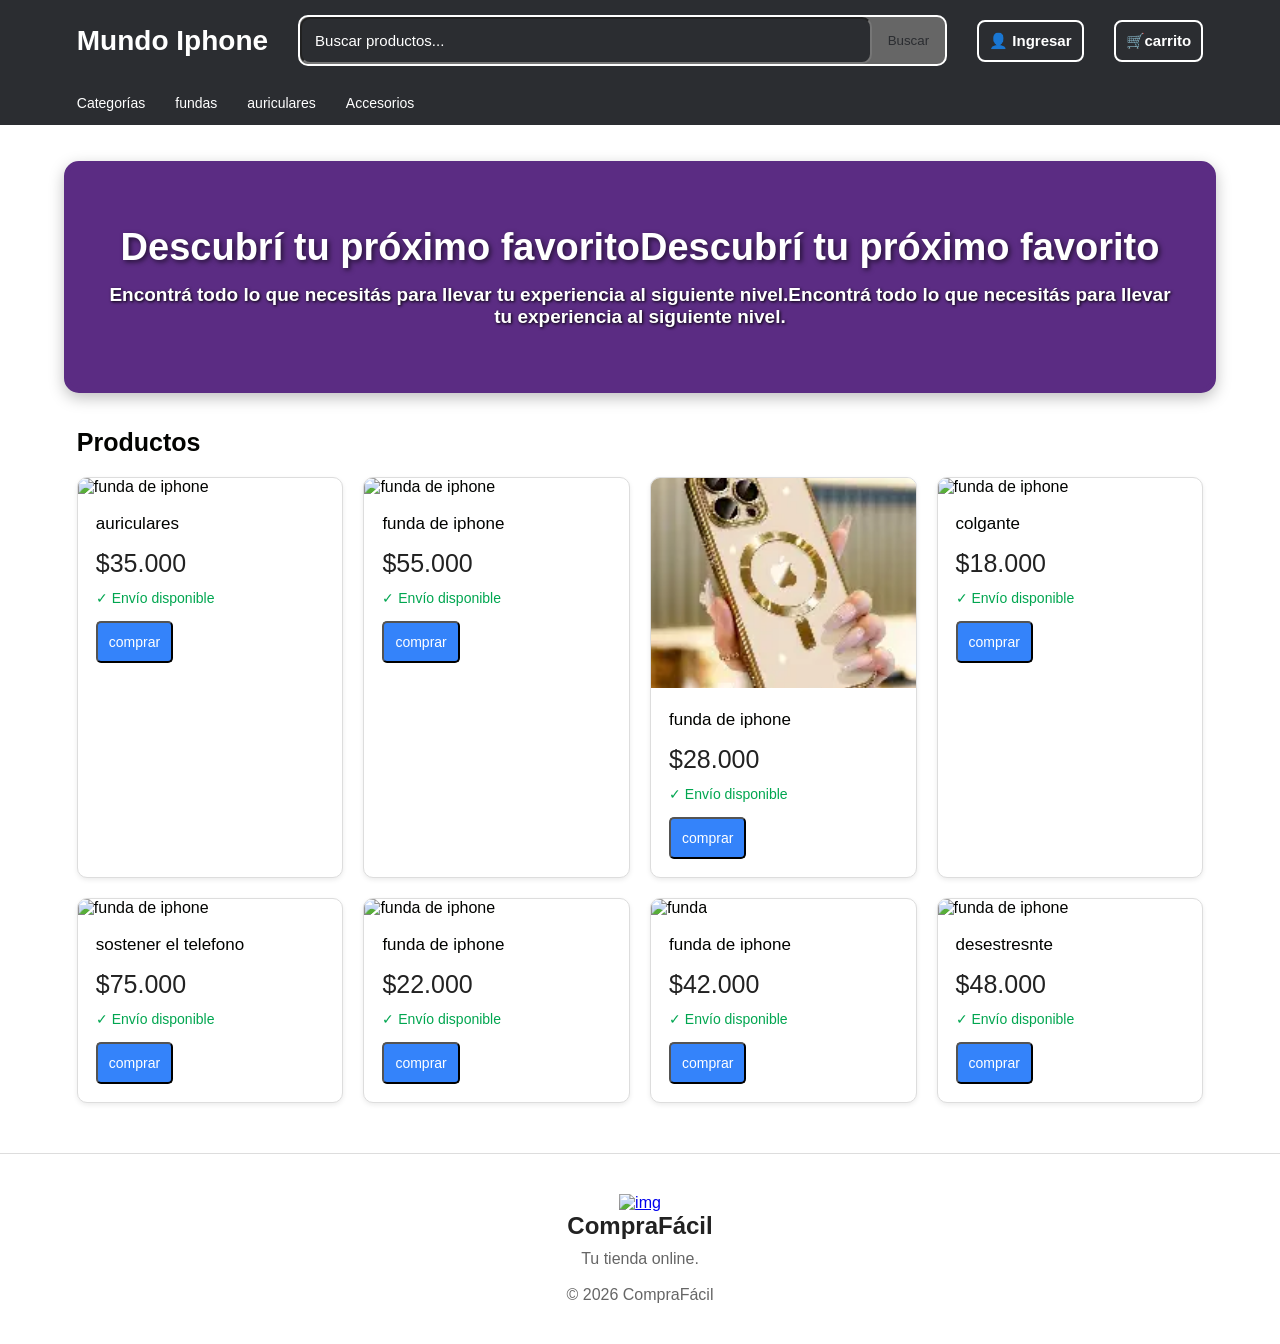
==== commit 7e18eff0: "Add files via upload Agregamos el buscador" ====
--- a/index.html
+++ b/index.html
@@ -19,16 +19,52 @@
        Mundo Iphone
     </div>
 
-    <div class="buscador">
-
-        <input
-            type="text"
-            placeholder="Buscar productos..."
-        >
-        <button type="submit">🔍</button>
-
-        
-    </div>
+    
+<form class="buscador" onsubmit="return false;">
+    <input
+        type="text"
+        placeholder="Buscar productos..."
+    >
+    <button type="button">Buscar</button>
+</form>
+
+<script>
+const buscador = document.querySelector('.buscador input');
+const boton = document.querySelector('.buscador button');
+
+function buscarProductos() {
+
+    let texto = buscador.value.toLowerCase().trim();
+
+    const productos = document.querySelectorAll('.producto');
+
+    productos.forEach(producto => {
+
+        let titulo = producto.querySelector('h3');
+
+        if (!titulo) return;
+
+        let nombre = titulo.textContent.toLowerCase();
+
+        if (nombre.includes(texto)) {
+            producto.style.display = '';
+        } else {
+            producto.style.display = 'none';
+        }
+
+    });
+}
+
+buscador.addEventListener('input', buscarProductos);
+boton.addEventListener('click', buscarProductos);
+</script>
+
+<script src="sesiones.js"></script>
+<script src="carrito.js"></script>
+
+</body>
+</html>
+</form>
 
     <div class="usuario">
       <a href="ingresar.html">👤 Ingresar</a>  
@@ -63,12 +99,11 @@
 <section class="banner">
 
     <h1>
-        Comprá lo que necesitás
+        Descubrí tu próximo favoritoDescubrí tu próximo favorito
     </h1>
 
     <p>
-        Encontrá productos de diferentes categorías
-        en un solo lugar.
+        Encontrá todo lo que necesitás para llevar tu experiencia al siguiente nivel.Encontrá todo lo que necesitás para llevar tu experiencia al siguiente nivel.
     </p>
 
 </section>
--- a/estilos.css
+++ b/estilos.css
@@ -98,24 +98,73 @@
 
     /* ===== BANNER ===== */
 
-    .banner {
-        width: 88%;
-        max-width: 1200px;
-        margin: 25px auto;
-        padding: 45px;
-        border-radius: 10px;
-        background-color:  #5B2C83;
-        color: white;
-    }
-
-    .banner h1 {
-        font-size: 38px;
-        margin-bottom: 10px;
-    }
-
-    .banner p {
-        font-size: 18px;
-    }
+   .banner {
+    width: 90%;
+    max-width: 1200px;
+    min-height: 220px;
+    margin: 35px auto;
+
+    padding: 60px 30px;
+
+    border: 5px solid #5B2C83;
+    border-radius: 15px;
+
+    background-color: #5B2C83;
+    color: white;
+
+    display: flex;
+    flex-direction: column;
+    justify-content: center;
+    align-items: center;
+    text-align: center;
+
+    box-sizing: border-box;
+    box-shadow: 0 5px 15px rgba(0, 0, 0, 0.25);
+    transition: 0.3s ease;
+}
+
+.banner:hover {
+    box-shadow: 0 0 20px #5B2C83;
+    transform: translateY(-4px);
+}
+
+.banner h1,
+.banner h2 {
+    font-size: 38px;
+    font-weight: 900;
+    color: white;
+    text-shadow: 2px 2px 5px rgba(0, 0, 0, 0.6);
+    margin-bottom: 15px;
+}
+
+.banner p {
+    font-size: 19px;
+    font-weight: bold;
+    color: white;
+    text-shadow: 1px 1px 3px black;
+}
+.banner.inicio {
+    background-color: #5B2C83;
+    border-color: #8E44AD;
+}
+
+/* Fundas */
+.banner.fundas {
+    background-color: #9B3F70;
+    border-color: #D64B91;
+}
+
+/* Auriculares */
+.banner.auriculares {
+    background-color: #245A91;
+    border-color: #3498DB;
+}
+
+/* Accesorios */
+.banner.accesorios {
+    background-color: #237A5B;
+    border-color: #2ECC71;
+}
 
     /* ===== CONTENIDO ===== */
 
--- a/estilos.css
+++ b/estilos.css
@@ -98,24 +98,73 @@
 
     /* ===== BANNER ===== */
 
-    .banner {
-        width: 88%;
-        max-width: 1200px;
-        margin: 25px auto;
-        padding: 45px;
-        border-radius: 10px;
-        background-color:  #5B2C83;
-        color: white;
-    }
-
-    .banner h1 {
-        font-size: 38px;
-        margin-bottom: 10px;
-    }
-
-    .banner p {
-        font-size: 18px;
-    }
+   .banner {
+    width: 90%;
+    max-width: 1200px;
+    min-height: 220px;
+    margin: 35px auto;
+
+    padding: 60px 30px;
+
+    border: 5px solid #5B2C83;
+    border-radius: 15px;
+
+    background-color: #5B2C83;
+    color: white;
+
+    display: flex;
+    flex-direction: column;
+    justify-content: center;
+    align-items: center;
+    text-align: center;
+
+    box-sizing: border-box;
+    box-shadow: 0 5px 15px rgba(0, 0, 0, 0.25);
+    transition: 0.3s ease;
+}
+
+.banner:hover {
+    box-shadow: 0 0 20px #5B2C83;
+    transform: translateY(-4px);
+}
+
+.banner h1,
+.banner h2 {
+    font-size: 38px;
+    font-weight: 900;
+    color: white;
+    text-shadow: 2px 2px 5px rgba(0, 0, 0, 0.6);
+    margin-bottom: 15px;
+}
+
+.banner p {
+    font-size: 19px;
+    font-weight: bold;
+    color: white;
+    text-shadow: 1px 1px 3px black;
+}
+.banner.inicio {
+    background-color: #5B2C83;
+    border-color: #8E44AD;
+}
+
+/* Fundas */
+.banner.fundas {
+    background-color: #9B3F70;
+    border-color: #D64B91;
+}
+
+/* Auriculares */
+.banner.auriculares {
+    background-color: #245A91;
+    border-color: #3498DB;
+}
+
+/* Accesorios */
+.banner.accesorios {
+    background-color: #237A5B;
+    border-color: #2ECC71;
+}
 
     /* ===== CONTENIDO ===== */
 
